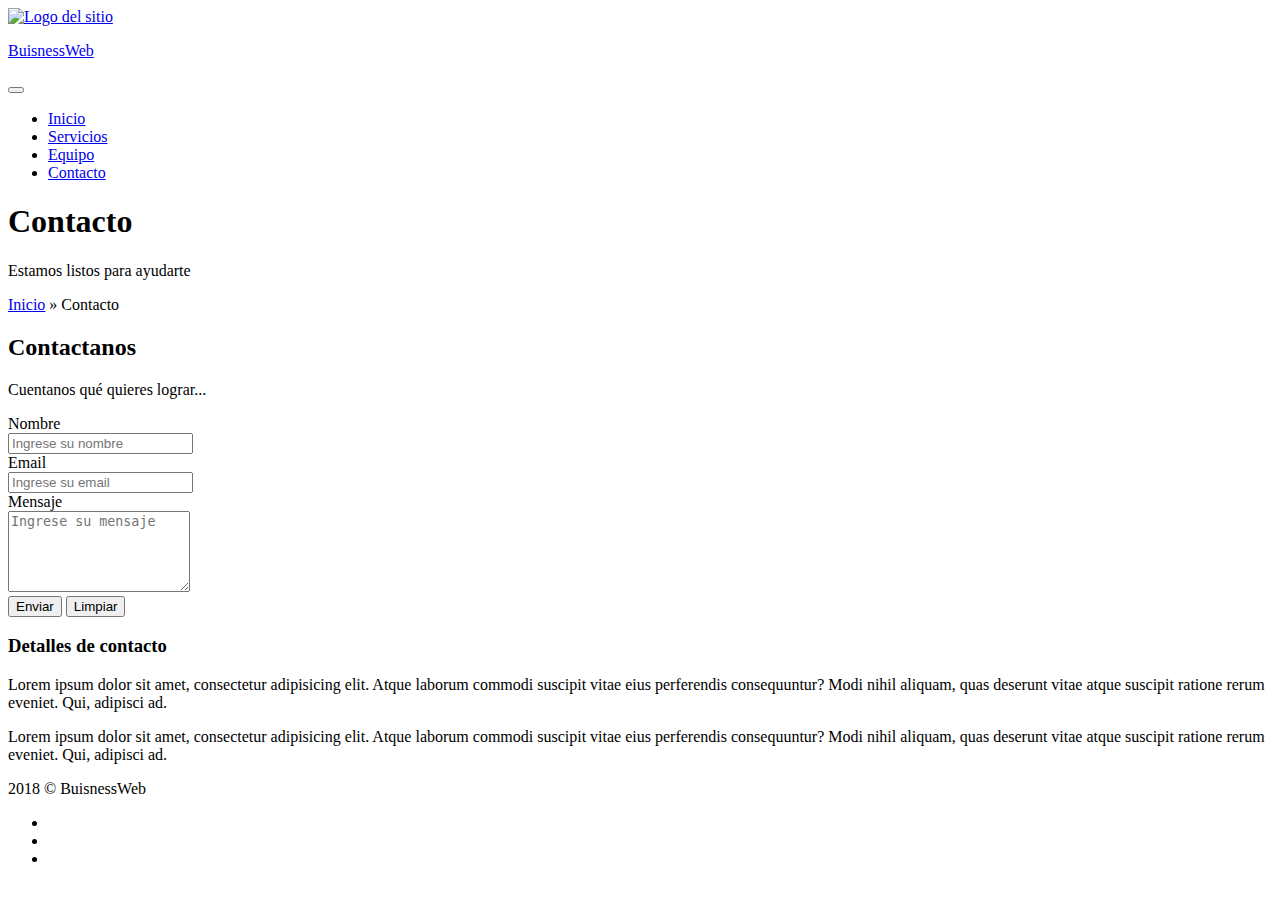
==== contacto.html @ 313390c6 "Add files via upload" ====
<!DOCTYPE html>
<html lang="en">

<head>
    <title>Contacto - BuisnessWeb</title>
    <!-- Required meta tags always come first -->
    <meta charset="utf-8">
    <meta name="viewport" content="width=device-width, initial-scale=1, shrink-to-fit=no">
    <meta http-equiv="x-ua-compatible" content="ie=edge">
    <link rel="shortcut icon" type="image/x-icon" href="favicon.ico">

    <!-- Cargando fuentes-->
    <link href='https://fonts.googleapis.com/css?family=Open+Sans:400,700,700italic' rel='stylesheet' type='text/css'>

    <!-- Cargando iconos -->
    <link href='css/font-awesome.min.css' rel='stylesheet' type='text/css'>


    <!-- Carga de archivos css -->
    <link rel="stylesheet" href="css/bootstrap.css">
    <link rel="stylesheet" href="css/animate.min.css">
    <link rel="stylesheet" href="css/estilosContacto.css">
</head>

<body class="paginas-internas">
    <section class="bienvenidos">

       <header class="encabezado fixed-top" role="banner" id="encabezado">

        <div class="container"> 

            <a href="index.html" class="logo">

                <img  src="images/logo.png" alt="Logo del sitio">
            </a>
            <a href="index.html" id="buisness">
                <p id="buisness">BuisnessWeb</p>
            </a>
            <button type="button" class="boton-menu d-md-none d-xl-block" data-toggle="collapse" data-target="#menu-principal" aria-expanded="false">
                <i class="fa fa-bars" aria-hidden="true"></i>
            </button>

            <nav id="menu-principal" class="collapse">
                <ul>
                    <li><a href="index.html">Inicio</a></li>
                    <li><a href="services.html">Servicios</a></li>
                    <li><a href="equipo.html">Equipo</a></li>
                    <li class="active"><a href="contacto.html">Contacto</a></li>
                </ul>
            </nav>

        </div>

    </header>


    <div class="texto-encabezado "><!--text-center-->

        <div class="container">
            <h1 class="display-4 wow bounceIn">Contacto</h1>
            <p class="wow bounceIn" data-wow-delay=".3s">Estamos listos para ayudarte</p>

        </div>

    </div>

</section>
<section class="ruta py-2">
    <div class="container">
        <div class="row">
            <div class="col-12 text-right">
                <a href="index.html">Inicio</a> » Contacto
            </div>
        </div>
    </div>
</section>

<main class="seccion-formulario py-2">
    <div class="container">
        <div class="row">

            <div class="forms col-md-8">
                <h2 class="mb-2 text-center text-sm-center text-md-left text-lg-left text-xl-left">Contactanos</h2>
                <p class="text-center text-sm-center text-md-left text-lg-left text-xl-left">Cuentanos qué quieres lograr...</p>
                <form action="#">

                    <div class="form-group row">
                        <label for="nombre" class="col-md-4 col-form-label">Nombre</label>

                        <div class="col-md-8">
                            <input class="form-control" type="text" id="nombre" name="nombre" placeholder="Ingrese su nombre" data-toggle="tooltip" data-placement="top" title="Ingrese su nombre completo">
                        </div>
                    </div>


                    <div class="form-group row">
                        <label for="email" class="col-md-4 col-form-label">Email</label>

                        <div class="col-md-8">
                            <input class="form-control" type="text" id="email" name="email" placeholder="Ingrese su email" data-toggle="tooltip" data-placement="top" title="Ingrese su email">
                        </div>
                    </div>


                    <div class="form-group row">
                        <label for="mensaje" class="col-md-4 col-form-label">Mensaje</label>

                        <div class="col-md-8">
                            <textarea class="form-control" rows="5" id="mensaje" name="mensaje" placeholder="Ingrese su mensaje" data-toggle="tooltip" data-placement="top" title="Ingrese un mensaje"></textarea>

                        </div>
                    </div>


                    <div class="form-group row">
                        <div class="col-md-8 offset-md-4">
                            <button type="submit" class="btn btn-primary">Enviar</button>
                            <button type="reset" class="btn btn-secondary">Limpiar</button>
                        </div>
                    </div>
                </form>




            </div>
            <div class="col-md-4">
                <h3>Detalles de contacto</h3>
                <p>Lorem ipsum dolor sit amet, consectetur adipisicing elit. Atque laborum commodi suscipit vitae eius perferendis consequuntur? Modi nihil aliquam, quas deserunt vitae atque suscipit ratione rerum eveniet. Qui, adipisci ad.</p>
                <p>Lorem ipsum dolor sit amet, consectetur adipisicing elit. Atque laborum commodi suscipit vitae eius perferendis consequuntur? Modi nihil aliquam, quas deserunt vitae atque suscipit ratione rerum eveniet. Qui, adipisci ad.</p>

            </div>

        </div>
    </div>
</main>







<footer class="piedepagina py-1" role="contentinfo">
    <div class="container">
        <p>2018 © BuisnessWeb</p>
        <ul class="redes-sociales">
            <li><a href="#"><i class="fa fa-facebook" aria-hidden="true"> </i>  </a></li>
            <li><a href="#"><i class="fa fa-twitter" aria-hidden="true"></i> </a></li>
            <li><a href="#"><i class="fa fa-youtube" aria-hidden="true"></i> </a></li>
        </ul>

    </div>

</footer>

<a data-scroll class="ir-arriba" href="#encabezado"><i class="fa  fa-arrow-circle-up" aria-hidden="true"> </i> </a>

<!-- Carga de archivos  JS -->

<script src="js/jquery.min.js"></script>
<script src="js/tether.min.js"></script>
<script type="text/javascript">
    $(function() {
        $('[data-toggle="tooltip"]').tooltip()
    })

</script>

<script src="js/bootstrap.min.js"></script>
<script src="js/wow.min.js"></script>
<script src="js/smooth-scroll.min.js"></script>
<script src="js/sitio.js"></script>

</body>

</html>
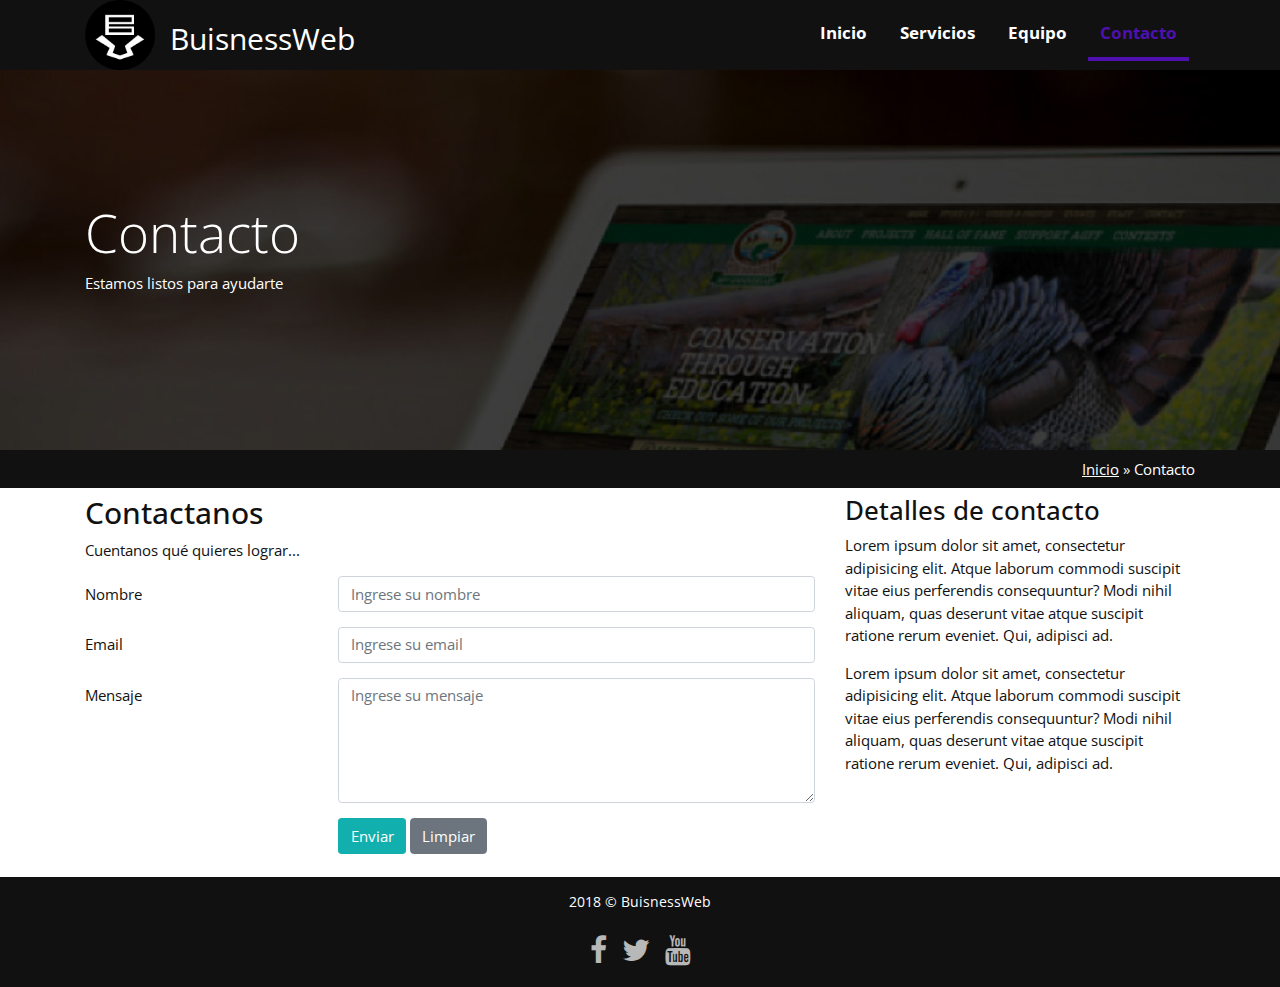
==== commit 9714e386: "Estandarizacion del codigo" ====
--- a/contacto.html
+++ b/contacto.html
@@ -36,7 +36,7 @@
             <a href="index.html" id="buisness">
                 <p id="buisness">BuisnessWeb</p>
             </a>
-            <button type="button" class="boton-menu d-md-none d-xl-block" data-toggle="collapse" data-target="#menu-principal" aria-expanded="false">
+            <button type="button" class="boton-menu d-lg-none d-xl-block" data-toggle="collapse" data-target="#menu-principal" aria-expanded="false">
                 <i class="fa fa-bars" aria-hidden="true"></i>
             </button>
 
@@ -141,7 +141,7 @@
 
 
 
-<footer class="piedepagina py-1" role="contentinfo">
+<footer class="piedepagina py-3" role="contentinfo">
     <div class="container">
         <p>2018 © BuisnessWeb</p>
         <ul class="redes-sociales">
--- a/css/estilosContacto.css
+++ b/css/estilosContacto.css
@@ -0,0 +1,366 @@
+@charset "UTF-8";
+html {
+  font-size: 15px; 
+}
+
+body {
+  font-family: 'Open Sans', sans-serif;
+  color: #111111;
+}
+
+.bienvenidos {
+  background: url("../images/fondo-encabezado.jpg") no-repeat center top;
+  color: #fff;
+  background-size: cover;
+  background-attachment: fixed !important;
+  height: 100vh;
+  display: -webkit-box;
+  display: -webkit-flex;
+  display: -ms-flexbox;
+  display: flex;
+  -webkit-box-orient: vertical;
+  -webkit-box-direction: normal;
+  -webkit-flex-direction: column;
+  -ms-flex-direction: column;
+  flex-direction: column; 
+}
+
+.encabezado {
+  background: #111111;
+  color: #fff;
+  padding: 0rem 0;
+  -webkit-transition: all .5s ease;
+  transition: all .5s ease;
+}
+
+.encabezado.fondo-menu {
+  background: #4E10AE;
+  padding: 1rem 0; 
+}
+
+.encabezado .container {
+  display: -webkit-box;
+  display: -webkit-flex;
+  display: -ms-flexbox;
+  display: flex;
+  -webkit-box-align: center;
+  -webkit-align-items: center;
+  -ms-flex-align: center;
+  align-items: center;
+  -webkit-flex-wrap: wrap;
+  -ms-flex-wrap: wrap;
+  flex-wrap: wrap; 
+}
+
+.encabezado .logo img {
+  width: 70px;
+  height: auto; 
+}
+#buisness{
+  margin: 0;
+  display: block;
+}
+#buisness p{
+  margin-top: 0.4rem;
+  color: white;
+  align-self: center;
+  margin-left: 1rem;
+  margin-top: .;
+  font-size: 2rem;
+} 
+.encabezado a{
+  text-decoration: none;
+}
+.encabezado .container{
+  display: flex;
+  flex-wrap: wrap;
+  justify-content: space-between;
+}
+/*Estilos para el boton: buscar y menu*/
+
+.boton-menu{
+  background: transparent;
+  border: none;
+}
+.boton-menu .fa{
+  font-size: 2rem;
+  color: white;
+  padding: 0;
+  background: transparent;
+  transition: all .5s ease;
+}
+.boton-menu .fa:hover{
+  color: white;
+}
+.boton-menu:focus {
+  /*Le quita la linea naranja que tiene cuando está seleccionado*/
+  outline: 0; 
+}
+
+#menu-principal{
+  flex: 1 1 100%;
+}
+#menu-principal ul{
+  display: contents;
+  list-style: none;
+  text-align: center;
+  text-transform: uppercase;
+  text-decoration: none;
+  margin-top: 1rem;
+}
+#menu-principal ul li{
+  border-top: 1px white solid;
+  font-weight: bold;
+  padding: .7rem;
+}
+#menu-principal a{
+  display: block;
+  text-decoration: none;
+  color: white;
+}
+
+#menu-principal ul a:hover,
+#menu-principal ul li.active a {
+  color: black; 
+}
+
+.texto-encabezado {
+  -webkit-box-flex: 1;
+  -webkit-flex: 1 1 auto;
+  -ms-flex: 1 1 auto;
+  flex: 1 1 auto;
+  display: -webkit-box;
+  display: -webkit-flex;
+  display: -ms-flexbox;
+  display: flex;
+  -webkit-box-align: center;
+  -webkit-align-items: center;
+  -ms-flex-align: center;
+  align-items: center; 
+}
+
+.texto-encabezado .display-4 {
+  margin-top: 4rem; 
+}
+
+.texto-encabezado .btn-primary {
+  margin-top: 1rem;
+}
+
+.btn-primary {
+  color: #fff;
+  background-color: #12AFAF;
+  border-color: transparent;
+  -webkit-transition: all .5s ease;
+  transition: all .5s ease; 
+}
+
+.btn-primary:hover,
+.btn-primary:focus,
+.btn-primary:active:hover {
+  background-color: #009500;
+  border-color: transparent; 
+}
+
+.flecha-bajar a {
+  display: inline-block;
+  color: #fff;
+  font-size: 4rem;
+  -webkit-animation: flecha-animada 2s ease-in-out infinite;
+  animation: flecha-animada 2s ease-in-out infinite; 
+}
+
+@-webkit-keyframes flecha-animada {
+  from {
+    -webkit-transform: translateY(0);
+    transform: translateY(0);
+  }
+  50% 
+  {
+    -webkit-transform: translateY(6px);
+    transform: translateY(6px); 
+  }
+  to 
+  {
+    -webkit-transform: translateY(0);
+    transform: translateY(0); 
+  }
+}
+
+@keyframes flecha-animada 
+{
+  from {
+    -webkit-transform: translateY(0);
+    transform: translateY(0);
+  }
+  50% 
+  {
+    -webkit-transform: translateY(6px);
+    transform: translateY(6px); 
+  }
+  to {
+    -webkit-transform: translateY(0);
+    transform: translateY(0); 
+  }
+}
+
+/*----------------------------------------
+SECCION PIE DE PAGINA
+-----------------------------------------*/
+.piedepagina {
+  background: #111111;
+  color: #fff;
+  text-align: center;
+  font-size: .9rem; 
+}
+
+.piedepagina .redes-sociales {
+  display: -webkit-box;
+  display: -webkit-flex;
+  display: -ms-flexbox;
+  display: flex;
+  -webkit-box-pack: center;
+  -webkit-justify-content: center;
+  -ms-flex-pack: center;
+  justify-content: center;
+  list-style: none;
+  margin: 0;
+  padding: 0; 
+}
+
+.piedepagina .redes-sociales a {
+  color: #fff;
+  font-size: 2rem;
+  margin: 0 .5rem;
+  opacity: .7;
+  -webkit-transition: all .5s ease;
+  transition: all .5s ease; 
+}
+
+.piedepagina .redes-sociales a:hover {
+  opacity: 1; 
+}
+
+.ir-arriba {
+  position: fixed;
+  bottom: 1rem;
+  right: 1rem;
+  font-size: 3rem;
+  color: #12afaf;
+  text-decoration: none;
+  z-index: 99999;
+  line-height: 0;
+  display: none;
+  -webkit-transition: all .5s ease;
+  transition: all .5s ease;
+}
+
+.ir-arriba:hover,
+.ir-arriba:focus {
+  outline: 0;
+  text-decoration: none;
+  color: #fff; 
+}
+
+/*-------------------------------------------
+ESTILOS DE PÁGINA CONTACTO
+--------------------------------------------*/
+.paginas-internas .bienvenidos {
+  height: 50vh; 
+}
+
+.paginas-internas .ruta {
+  background: #111111;
+  color: #fff; 
+}
+
+.paginas-internas .ruta a {
+  color: #fff;
+  text-decoration: underline; 
+}
+
+.paginas-internas .ruta a:hover {
+  text-decoration: none;
+}
+
+
+
+/*---------------------------------------------
+EMPIEZAN LAS MEDIAS QUERIES
+--------------------------------------------*/
+
+/*Querie para el borde del formulario de contacto*/
+@media (max-width: 544px){
+  .paginas-internas .seccion-formulario .forms{
+    border: 2px black solid;
+    margin: 0 1rem;
+    border-radius: 5px;
+  }
+  .forms label{
+    font-size: 1.2rem;
+    font-weight: bold;
+  }
+}
+
+@media screen and (min-width: 1024px){
+  .encabezado .boton-menu i{
+    display: none;
+  }
+}
+@media (min-width: 768px) {
+  #menu-principal{
+    height: auto !important;
+    display: block;
+    flex: 0 1 auto; 
+    margin-left: auto;
+    font-size: 17px;
+  }
+  #menu-principal ul{
+    display: flex;
+    margin: 0 0 0 0;
+    padding: 0.1rem;
+  }
+  #menu-principal ul li{
+    border-top: none;
+    align-self: center;
+    margin: 0 0 0 0;
+    padding: 0 0 0 0;
+    font-size: 1.1rem;
+  }
+  #menu-principal ul li a{
+    padding: .8rem;
+    text-transform: capitalize;
+    margin: 0 .3rem;
+    border-top: 0px;
+    border-bottom: 4px solid transparent;
+    transition: all .5s ease;
+  }
+  #menu-principal ul li.active a{
+    color: #4E10AE;
+    border-bottom: 4px solid;
+  }
+  #menu-principal ul li.active a:hover{
+    color: white;
+    border-bottom: 4px solid;
+  }
+  #menu-principal ul li a:hover{
+    color: #4E10AE;
+    border-bottom: 4px solid;
+  }
+  #menu-principal ul li a:hover{
+    color: #4E10AE;
+    border-bottom: 4px solid;
+  }
+  /*nuevo-active es la clase del encabezado de sitio.js*/
+  #menu-principal ul li.active.nuevo-active a{
+    color: black;
+    border-bottom: 4px solid;
+  }
+
+
+  .bienvenidos {
+    background: url("../images/fondo-encabezado-grande.jpg") no-repeat center top;
+    background-size: cover;
+  }
+
+  /*# sourceMappingURL=estilos.css.map */
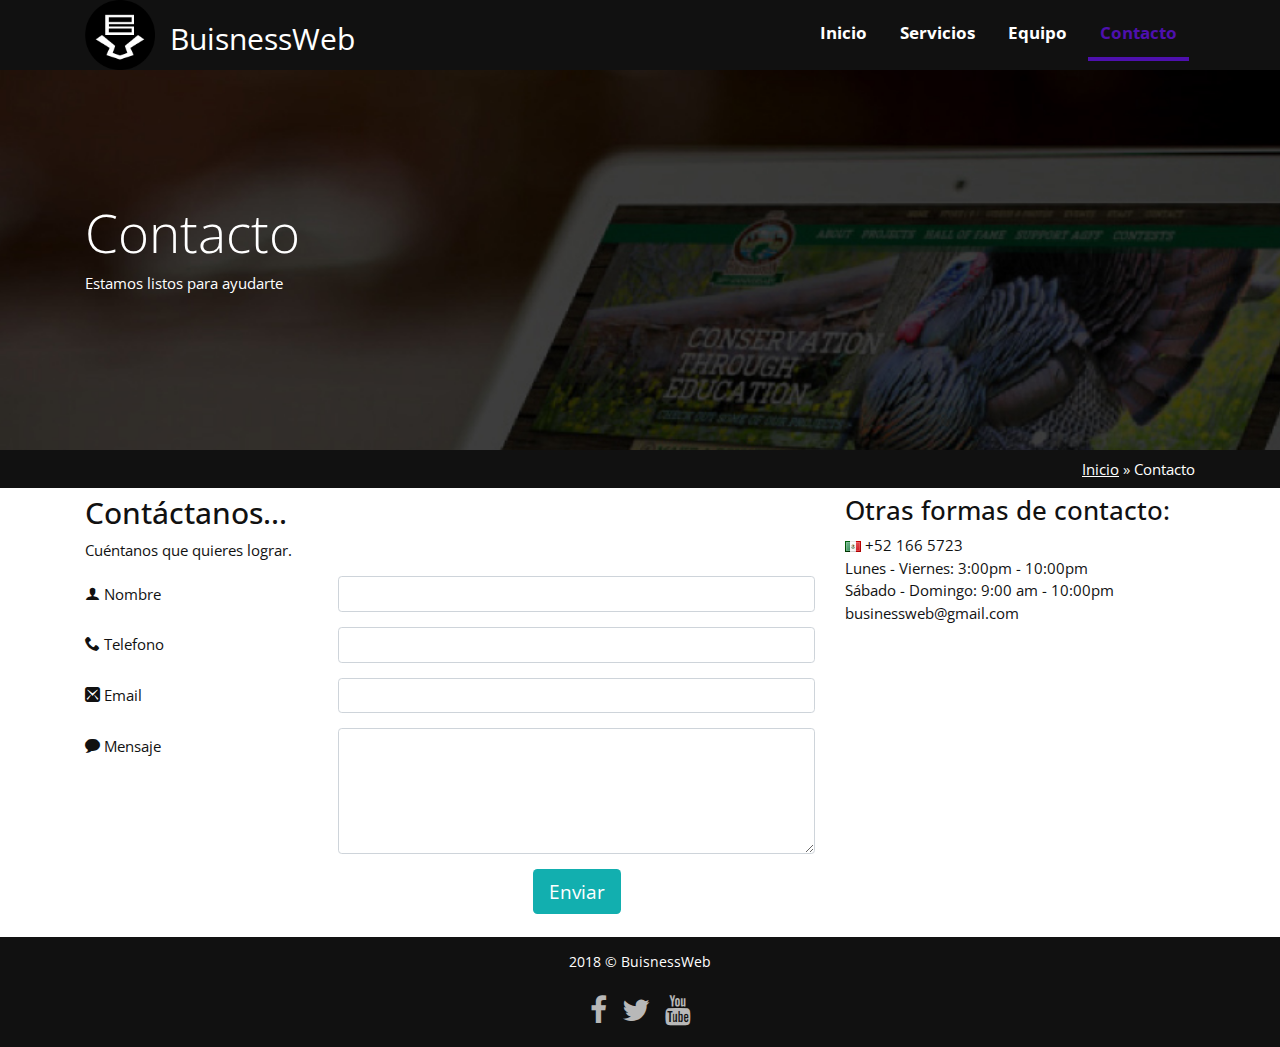
==== commit 518d938d: "Rediseño del formulario de contacto responsive" ====
--- a/contacto.html
+++ b/contacto.html
@@ -20,6 +20,13 @@
     <link rel="stylesheet" href="css/bootstrap.css">
     <link rel="stylesheet" href="css/animate.min.css">
     <link rel="stylesheet" href="css/estilosContacto.css">
+
+    <!-- Iconos de icomoon -->
+    <link rel="stylesheet" href="icomoon/style.css">
+
+    <!-- Banderas -->
+    <link rel="stylesheet" href="flags/flags.css">
+
 </head>
 
 <body class="paginas-internas">
@@ -80,42 +87,48 @@
         <div class="row">
 
             <div class="forms col-md-8">
-                <h2 class="mb-2 text-center text-sm-center text-md-left text-lg-left text-xl-left">Contactanos</h2>
-                <p class="text-center text-sm-center text-md-left text-lg-left text-xl-left">Cuentanos qué quieres lograr...</p>
+                <h2 class="mb-2 text-center text-sm-center text-md-left text-lg-left text-xl-left">Contáctanos...</h2>
+                <p class="text-center text-sm-center text-md-left text-lg-left text-xl-left">Cuéntanos que quieres lograr.</p>
                 <form action="#">
 
                     <div class="form-group row">
-                        <label for="nombre" class="col-md-4 col-form-label">Nombre</label>
+                        <label for="nombre" class="col-md-4 col-form-label"> <span class="icon-user"></span> Nombre</label>
 
                         <div class="col-md-8">
-                            <input class="form-control" type="text" id="nombre" name="nombre" placeholder="Ingrese su nombre" data-toggle="tooltip" data-placement="top" title="Ingrese su nombre completo">
+                            <input class="form-control" type="text" id="nombre" name="nombre" placeholder="" data-toggle="tooltip" data-placement="top" title="Ingrese su nombre completo">
+                        </div>
+                    </div>
+
+                    <div class="form-group row">
+                        <label for="nombre" class="col-md-4 col-form-label"> <span class="icon-phone"></span> Telefono</label>
+
+                        <div class="col-md-8">
+                            <input class="form-control" type="text" id="nombre" name="nombre" placeholder="" data-toggle="tooltip" data-placement="top" title="Ingrese su numero de telefono completo">
+                        </div>
+                    </div>
+
+                    <div class="form-group row">
+                        <label for="email" class="col-md-4 col-form-label"> <span class="icon-mail3"></span> Email</label>
+
+                        <div class="col-md-8">
+                            <input class="form-control" type="text" id="email" name="email" placeholder="" data-toggle="tooltip" data-placement="top" title="Ingrese su email">
                         </div>
                     </div>
 
 
                     <div class="form-group row">
-                        <label for="email" class="col-md-4 col-form-label">Email</label>
+                        <label for="mensaje" class="col-md-4 col-form-label"> <span class="icon-bubble"></span> Mensaje</label>
 
                         <div class="col-md-8">
-                            <input class="form-control" type="text" id="email" name="email" placeholder="Ingrese su email" data-toggle="tooltip" data-placement="top" title="Ingrese su email">
-                        </div>
-                    </div>
-
-
-                    <div class="form-group row">
-                        <label for="mensaje" class="col-md-4 col-form-label">Mensaje</label>
-
-                        <div class="col-md-8">
-                            <textarea class="form-control" rows="5" id="mensaje" name="mensaje" placeholder="Ingrese su mensaje" data-toggle="tooltip" data-placement="top" title="Ingrese un mensaje"></textarea>
+                            <textarea class="form-control" rows="5" id="mensaje" name="mensaje" placeholder="" data-toggle="tooltip" data-placement="top" title="Ingrese un mensaje"></textarea>
 
                         </div>
                     </div>
 
 
-                    <div class="form-group row">
+                    <div class="form-group row text-center">
                         <div class="col-md-8 offset-md-4">
-                            <button type="submit" class="btn btn-primary">Enviar</button>
-                            <button type="reset" class="btn btn-secondary">Limpiar</button>
+                            <button type="submit" class="btn btn-primary btn-lg">Enviar</button>
                         </div>
                     </div>
                 </form>
@@ -124,11 +137,12 @@
 
 
             </div>
-            <div class="col-md-4">
-                <h3>Detalles de contacto</h3>
-                <p>Lorem ipsum dolor sit amet, consectetur adipisicing elit. Atque laborum commodi suscipit vitae eius perferendis consequuntur? Modi nihil aliquam, quas deserunt vitae atque suscipit ratione rerum eveniet. Qui, adipisci ad.</p>
-                <p>Lorem ipsum dolor sit amet, consectetur adipisicing elit. Atque laborum commodi suscipit vitae eius perferendis consequuntur? Modi nihil aliquam, quas deserunt vitae atque suscipit ratione rerum eveniet. Qui, adipisci ad.</p>
-
+            <div class="col-md-4 detalles">
+                <h3>Otras formas de contacto: </h3>
+                <img src="flags/blank.gif" class="flag flag-mx"> +52 166 5723<br>
+                Lunes - Viernes: 3:00pm - 10:00pm <br>
+                Sábado - Domingo: 9:00 am - 10:00pm <br>
+                businessweb@gmail.com<br>
             </div>
 
         </div>
--- a/css/estilosContacto.css
+++ b/css/estilosContacto.css
@@ -65,7 +65,6 @@
   color: white;
   align-self: center;
   margin-left: 1rem;
-  margin-top: .;
   font-size: 2rem;
 } 
 .encabezado a{
@@ -289,11 +288,79 @@
 EMPIEZAN LAS MEDIAS QUERIES
 --------------------------------------------*/
 
+/* OCULAR SECCION BIENVENIDOS */
+
+@media screen and (max-width: 544px){  
+  .texto-encabezado, .ruta{
+    display: none;
+  }
+
+  .paginas-internas .bienvenidos {
+    height: 0vh; 
+  }
+
+  .seccion-formulario{
+    margin-top: 70px;
+  }
+
+  .forms{
+    background: white;
+  }
+
+  /* CONFIGURACION DEL FORMULARIO */
+
+  .paginas-internas .seccion-formulario .forms{
+    margin: 0 50px;
+    box-shadow: 0px 2px 20px 2px black;
+  }
+
+  .btn-primary{
+    padding: .8rem 2rem !important;
+    border-radius: 0 0 0 0 !important;
+  }
+
+  /* fondo degradado */
+  main{
+    background: rgba(192,190,234,1);
+    background: -moz-linear-gradient(top, rgba(192,190,234,1) 0%, rgba(237,235,250,1) 29%, rgba(192,190,234,1) 77%, rgba(237,235,250,1) 100%);
+    background: -webkit-gradient(left top, left bottom, color-stop(0%, rgba(192,190,234,1)), color-stop(29%, rgba(237,235,250,1)), color-stop(77%, rgba(192,190,234,1)), color-stop(100%, rgba(237,235,250,1)));
+    background: -webkit-linear-gradient(top, rgba(192,190,234,1) 0%, rgba(237,235,250,1) 29%, rgba(192,190,234,1) 77%, rgba(237,235,250,1) 100%);
+    background: -o-linear-gradient(top, rgba(192,190,234,1) 0%, rgba(237,235,250,1) 29%, rgba(192,190,234,1) 77%, rgba(237,235,250,1) 100%);
+    background: -ms-linear-gradient(top, rgba(192,190,234,1) 0%, rgba(237,235,250,1) 29%, rgba(192,190,234,1) 77%, rgba(237,235,250,1) 100%);
+    background: linear-gradient(to bottom, rgba(192,190,234,1) 0%, rgba(237,235,250,1) 29%, rgba(192,190,234,1) 77%, rgba(237,235,250,1) 100%);
+    filter: progid:DXImageTransform.Microsoft.gradient( startColorstr='#c0beea', endColorstr='#edebfa', GradientType=0 );
+  }
+
+  .forms h2{
+    margin-top: 1rem !important;
+    font-family: Verdana, Geneva, Tahoma, sans-serif;
+    font-weight: normal !important;
+    font-size: 1.5em;
+  }
+
+  .forms h2, .forms p, .form-group{
+    color: rgba(0, 0, 0, .8);
+  }
+
+  .detalles{
+    margin-top: 2rem;
+    background: white;
+    font-family: Verdana, Geneva, Tahoma, sans-serif;
+  }
+
+  .detalles h3{
+    margin-top: 1rem;
+    font-size: 1.5em;
+  }
+  
+}
+
+
 /*Querie para el borde del formulario de contacto*/
 @media (max-width: 544px){
   .paginas-internas .seccion-formulario .forms{
     border: 2px black solid;
-    margin: 0 1rem;
+    margin: 1rem 2rem;
     border-radius: 5px;
   }
   .forms label{
@@ -364,3 +431,5 @@
   }
 
   /*# sourceMappingURL=estilos.css.map */
+
+}--- a/icomoon/style.css
+++ b/icomoon/style.css
@@ -0,0 +1,1504 @@
+@font-face {
+  font-family: 'icomoon';
+  src:  url('fonts/icomoon.eot?s4ccsf');
+  src:  url('fonts/icomoon.eot?s4ccsf#iefix') format('embedded-opentype'),
+    url('fonts/icomoon.ttf?s4ccsf') format('truetype'),
+    url('fonts/icomoon.woff?s4ccsf') format('woff'),
+    url('fonts/icomoon.svg?s4ccsf#icomoon') format('svg');
+  font-weight: normal;
+  font-style: normal;
+}
+
+[class^="icon-"], [class*=" icon-"] {
+  /* use !important to prevent issues with browser extensions that change fonts */
+  font-family: 'icomoon' !important;
+  speak: none;
+  font-style: normal;
+  font-weight: normal;
+  font-variant: normal;
+  text-transform: none;
+  line-height: 1;
+
+  /* Better Font Rendering =========== */
+  -webkit-font-smoothing: antialiased;
+  -moz-osx-font-smoothing: grayscale;
+}
+
+.icon-home:before {
+  content: "\e900";
+}
+.icon-home2:before {
+  content: "\e901";
+}
+.icon-home3:before {
+  content: "\e902";
+}
+.icon-office:before {
+  content: "\e903";
+}
+.icon-newspaper:before {
+  content: "\e904";
+}
+.icon-pencil:before {
+  content: "\e905";
+}
+.icon-pencil2:before {
+  content: "\e906";
+}
+.icon-quill:before {
+  content: "\e907";
+}
+.icon-pen:before {
+  content: "\e908";
+}
+.icon-blog:before {
+  content: "\e909";
+}
+.icon-eyedropper:before {
+  content: "\e90a";
+}
+.icon-droplet:before {
+  content: "\e90b";
+}
+.icon-paint-format:before {
+  content: "\e90c";
+}
+.icon-image:before {
+  content: "\e90d";
+}
+.icon-images:before {
+  content: "\e90e";
+}
+.icon-camera:before {
+  content: "\e90f";
+}
+.icon-headphones:before {
+  content: "\e910";
+}
+.icon-music:before {
+  content: "\e911";
+}
+.icon-play:before {
+  content: "\e912";
+}
+.icon-film:before {
+  content: "\e913";
+}
+.icon-video-camera:before {
+  content: "\e914";
+}
+.icon-dice:before {
+  content: "\e915";
+}
+.icon-pacman:before {
+  content: "\e916";
+}
+.icon-spades:before {
+  content: "\e917";
+}
+.icon-clubs:before {
+  content: "\e918";
+}
+.icon-diamonds:before {
+  content: "\e919";
+}
+.icon-bullhorn:before {
+  content: "\e91a";
+}
+.icon-connection:before {
+  content: "\e91b";
+}
+.icon-podcast:before {
+  content: "\e91c";
+}
+.icon-feed:before {
+  content: "\e91d";
+}
+.icon-mic:before {
+  content: "\e91e";
+}
+.icon-book:before {
+  content: "\e91f";
+}
+.icon-books:before {
+  content: "\e920";
+}
+.icon-library:before {
+  content: "\e921";
+}
+.icon-file-text:before {
+  content: "\e922";
+}
+.icon-profile:before {
+  content: "\e923";
+}
+.icon-file-empty:before {
+  content: "\e924";
+}
+.icon-files-empty:before {
+  content: "\e925";
+}
+.icon-file-text2:before {
+  content: "\e926";
+}
+.icon-file-picture:before {
+  content: "\e927";
+}
+.icon-file-music:before {
+  content: "\e928";
+}
+.icon-file-play:before {
+  content: "\e929";
+}
+.icon-file-video:before {
+  content: "\e92a";
+}
+.icon-file-zip:before {
+  content: "\e92b";
+}
+.icon-copy:before {
+  content: "\e92c";
+}
+.icon-paste:before {
+  content: "\e92d";
+}
+.icon-stack:before {
+  content: "\e92e";
+}
+.icon-folder:before {
+  content: "\e92f";
+}
+.icon-folder-open:before {
+  content: "\e930";
+}
+.icon-folder-plus:before {
+  content: "\e931";
+}
+.icon-folder-minus:before {
+  content: "\e932";
+}
+.icon-folder-download:before {
+  content: "\e933";
+}
+.icon-folder-upload:before {
+  content: "\e934";
+}
+.icon-price-tag:before {
+  content: "\e935";
+}
+.icon-price-tags:before {
+  content: "\e936";
+}
+.icon-barcode:before {
+  content: "\e937";
+}
+.icon-qrcode:before {
+  content: "\e938";
+}
+.icon-ticket:before {
+  content: "\e939";
+}
+.icon-cart:before {
+  content: "\e93a";
+}
+.icon-coin-dollar:before {
+  content: "\e93b";
+}
+.icon-coin-euro:before {
+  content: "\e93c";
+}
+.icon-coin-pound:before {
+  content: "\e93d";
+}
+.icon-coin-yen:before {
+  content: "\e93e";
+}
+.icon-credit-card:before {
+  content: "\e93f";
+}
+.icon-calculator:before {
+  content: "\e940";
+}
+.icon-lifebuoy:before {
+  content: "\e941";
+}
+.icon-phone:before {
+  content: "\e942";
+}
+.icon-phone-hang-up:before {
+  content: "\e943";
+}
+.icon-address-book:before {
+  content: "\e944";
+}
+.icon-envelop:before {
+  content: "\e945";
+}
+.icon-pushpin:before {
+  content: "\e946";
+}
+.icon-location:before {
+  content: "\e947";
+}
+.icon-location2:before {
+  content: "\e948";
+}
+.icon-compass:before {
+  content: "\e949";
+}
+.icon-compass2:before {
+  content: "\e94a";
+}
+.icon-map:before {
+  content: "\e94b";
+}
+.icon-map2:before {
+  content: "\e94c";
+}
+.icon-history:before {
+  content: "\e94d";
+}
+.icon-clock:before {
+  content: "\e94e";
+}
+.icon-clock2:before {
+  content: "\e94f";
+}
+.icon-alarm:before {
+  content: "\e950";
+}
+.icon-bell:before {
+  content: "\e951";
+}
+.icon-stopwatch:before {
+  content: "\e952";
+}
+.icon-calendar:before {
+  content: "\e953";
+}
+.icon-printer:before {
+  content: "\e954";
+}
+.icon-keyboard:before {
+  content: "\e955";
+}
+.icon-display:before {
+  content: "\e956";
+}
+.icon-laptop:before {
+  content: "\e957";
+}
+.icon-mobile:before {
+  content: "\e958";
+}
+.icon-mobile2:before {
+  content: "\e959";
+}
+.icon-tablet:before {
+  content: "\e95a";
+}
+.icon-tv:before {
+  content: "\e95b";
+}
+.icon-drawer:before {
+  content: "\e95c";
+}
+.icon-drawer2:before {
+  content: "\e95d";
+}
+.icon-box-add:before {
+  content: "\e95e";
+}
+.icon-box-remove:before {
+  content: "\e95f";
+}
+.icon-download:before {
+  content: "\e960";
+}
+.icon-upload:before {
+  content: "\e961";
+}
+.icon-floppy-disk:before {
+  content: "\e962";
+}
+.icon-drive:before {
+  content: "\e963";
+}
+.icon-database:before {
+  content: "\e964";
+}
+.icon-undo:before {
+  content: "\e965";
+}
+.icon-redo:before {
+  content: "\e966";
+}
+.icon-undo2:before {
+  content: "\e967";
+}
+.icon-redo2:before {
+  content: "\e968";
+}
+.icon-forward:before {
+  content: "\e969";
+}
+.icon-reply:before {
+  content: "\e96a";
+}
+.icon-bubble:before {
+  content: "\e96b";
+}
+.icon-bubbles:before {
+  content: "\e96c";
+}
+.icon-bubbles2:before {
+  content: "\e96d";
+}
+.icon-bubble2:before {
+  content: "\e96e";
+}
+.icon-bubbles3:before {
+  content: "\e96f";
+}
+.icon-bubbles4:before {
+  content: "\e970";
+}
+.icon-user:before {
+  content: "\e971";
+}
+.icon-users:before {
+  content: "\e972";
+}
+.icon-user-plus:before {
+  content: "\e973";
+}
+.icon-user-minus:before {
+  content: "\e974";
+}
+.icon-user-check:before {
+  content: "\e975";
+}
+.icon-user-tie:before {
+  content: "\e976";
+}
+.icon-quotes-left:before {
+  content: "\e977";
+}
+.icon-quotes-right:before {
+  content: "\e978";
+}
+.icon-hour-glass:before {
+  content: "\e979";
+}
+.icon-spinner:before {
+  content: "\e97a";
+}
+.icon-spinner2:before {
+  content: "\e97b";
+}
+.icon-spinner3:before {
+  content: "\e97c";
+}
+.icon-spinner4:before {
+  content: "\e97d";
+}
+.icon-spinner5:before {
+  content: "\e97e";
+}
+.icon-spinner6:before {
+  content: "\e97f";
+}
+.icon-spinner7:before {
+  content: "\e980";
+}
+.icon-spinner8:before {
+  content: "\e981";
+}
+.icon-spinner9:before {
+  content: "\e982";
+}
+.icon-spinner10:before {
+  content: "\e983";
+}
+.icon-spinner11:before {
+  content: "\e984";
+}
+.icon-binoculars:before {
+  content: "\e985";
+}
+.icon-search:before {
+  content: "\e986";
+}
+.icon-zoom-in:before {
+  content: "\e987";
+}
+.icon-zoom-out:before {
+  content: "\e988";
+}
+.icon-enlarge:before {
+  content: "\e989";
+}
+.icon-shrink:before {
+  content: "\e98a";
+}
+.icon-enlarge2:before {
+  content: "\e98b";
+}
+.icon-shrink2:before {
+  content: "\e98c";
+}
+.icon-key:before {
+  content: "\e98d";
+}
+.icon-key2:before {
+  content: "\e98e";
+}
+.icon-lock:before {
+  content: "\e98f";
+}
+.icon-unlocked:before {
+  content: "\e990";
+}
+.icon-wrench:before {
+  content: "\e991";
+}
+.icon-equalizer:before {
+  content: "\e992";
+}
+.icon-equalizer2:before {
+  content: "\e993";
+}
+.icon-cog:before {
+  content: "\e994";
+}
+.icon-cogs:before {
+  content: "\e995";
+}
+.icon-hammer:before {
+  content: "\e996";
+}
+.icon-magic-wand:before {
+  content: "\e997";
+}
+.icon-aid-kit:before {
+  content: "\e998";
+}
+.icon-bug:before {
+  content: "\e999";
+}
+.icon-pie-chart:before {
+  content: "\e99a";
+}
+.icon-stats-dots:before {
+  content: "\e99b";
+}
+.icon-stats-bars:before {
+  content: "\e99c";
+}
+.icon-stats-bars2:before {
+  content: "\e99d";
+}
+.icon-trophy:before {
+  content: "\e99e";
+}
+.icon-gift:before {
+  content: "\e99f";
+}
+.icon-glass:before {
+  content: "\e9a0";
+}
+.icon-glass2:before {
+  content: "\e9a1";
+}
+.icon-mug:before {
+  content: "\e9a2";
+}
+.icon-spoon-knife:before {
+  content: "\e9a3";
+}
+.icon-leaf:before {
+  content: "\e9a4";
+}
+.icon-rocket:before {
+  content: "\e9a5";
+}
+.icon-meter:before {
+  content: "\e9a6";
+}
+.icon-meter2:before {
+  content: "\e9a7";
+}
+.icon-hammer2:before {
+  content: "\e9a8";
+}
+.icon-fire:before {
+  content: "\e9a9";
+}
+.icon-lab:before {
+  content: "\e9aa";
+}
+.icon-magnet:before {
+  content: "\e9ab";
+}
+.icon-bin:before {
+  content: "\e9ac";
+}
+.icon-bin2:before {
+  content: "\e9ad";
+}
+.icon-briefcase:before {
+  content: "\e9ae";
+}
+.icon-airplane:before {
+  content: "\e9af";
+}
+.icon-truck:before {
+  content: "\e9b0";
+}
+.icon-road:before {
+  content: "\e9b1";
+}
+.icon-accessibility:before {
+  content: "\e9b2";
+}
+.icon-target:before {
+  content: "\e9b3";
+}
+.icon-shield:before {
+  content: "\e9b4";
+}
+.icon-power:before {
+  content: "\e9b5";
+}
+.icon-switch:before {
+  content: "\e9b6";
+}
+.icon-power-cord:before {
+  content: "\e9b7";
+}
+.icon-clipboard:before {
+  content: "\e9b8";
+}
+.icon-list-numbered:before {
+  content: "\e9b9";
+}
+.icon-list:before {
+  content: "\e9ba";
+}
+.icon-list2:before {
+  content: "\e9bb";
+}
+.icon-tree:before {
+  content: "\e9bc";
+}
+.icon-menu:before {
+  content: "\e9bd";
+}
+.icon-menu2:before {
+  content: "\e9be";
+}
+.icon-menu3:before {
+  content: "\e9bf";
+}
+.icon-menu4:before {
+  content: "\e9c0";
+}
+.icon-cloud:before {
+  content: "\e9c1";
+}
+.icon-cloud-download:before {
+  content: "\e9c2";
+}
+.icon-cloud-upload:before {
+  content: "\e9c3";
+}
+.icon-cloud-check:before {
+  content: "\e9c4";
+}
+.icon-download2:before {
+  content: "\e9c5";
+}
+.icon-upload2:before {
+  content: "\e9c6";
+}
+.icon-download3:before {
+  content: "\e9c7";
+}
+.icon-upload3:before {
+  content: "\e9c8";
+}
+.icon-sphere:before {
+  content: "\e9c9";
+}
+.icon-earth:before {
+  content: "\e9ca";
+}
+.icon-link:before {
+  content: "\e9cb";
+}
+.icon-flag:before {
+  content: "\e9cc";
+}
+.icon-attachment:before {
+  content: "\e9cd";
+}
+.icon-eye:before {
+  content: "\e9ce";
+}
+.icon-eye-plus:before {
+  content: "\e9cf";
+}
+.icon-eye-minus:before {
+  content: "\e9d0";
+}
+.icon-eye-blocked:before {
+  content: "\e9d1";
+}
+.icon-bookmark:before {
+  content: "\e9d2";
+}
+.icon-bookmarks:before {
+  content: "\e9d3";
+}
+.icon-sun:before {
+  content: "\e9d4";
+}
+.icon-contrast:before {
+  content: "\e9d5";
+}
+.icon-brightness-contrast:before {
+  content: "\e9d6";
+}
+.icon-star-empty:before {
+  content: "\e9d7";
+}
+.icon-star-half:before {
+  content: "\e9d8";
+}
+.icon-star-full:before {
+  content: "\e9d9";
+}
+.icon-heart:before {
+  content: "\e9da";
+}
+.icon-heart-broken:before {
+  content: "\e9db";
+}
+.icon-man:before {
+  content: "\e9dc";
+}
+.icon-woman:before {
+  content: "\e9dd";
+}
+.icon-man-woman:before {
+  content: "\e9de";
+}
+.icon-happy:before {
+  content: "\e9df";
+}
+.icon-happy2:before {
+  content: "\e9e0";
+}
+.icon-smile:before {
+  content: "\e9e1";
+}
+.icon-smile2:before {
+  content: "\e9e2";
+}
+.icon-tongue:before {
+  content: "\e9e3";
+}
+.icon-tongue2:before {
+  content: "\e9e4";
+}
+.icon-sad:before {
+  content: "\e9e5";
+}
+.icon-sad2:before {
+  content: "\e9e6";
+}
+.icon-wink:before {
+  content: "\e9e7";
+}
+.icon-wink2:before {
+  content: "\e9e8";
+}
+.icon-grin:before {
+  content: "\e9e9";
+}
+.icon-grin2:before {
+  content: "\e9ea";
+}
+.icon-cool:before {
+  content: "\e9eb";
+}
+.icon-cool2:before {
+  content: "\e9ec";
+}
+.icon-angry:before {
+  content: "\e9ed";
+}
+.icon-angry2:before {
+  content: "\e9ee";
+}
+.icon-evil:before {
+  content: "\e9ef";
+}
+.icon-evil2:before {
+  content: "\e9f0";
+}
+.icon-shocked:before {
+  content: "\e9f1";
+}
+.icon-shocked2:before {
+  content: "\e9f2";
+}
+.icon-baffled:before {
+  content: "\e9f3";
+}
+.icon-baffled2:before {
+  content: "\e9f4";
+}
+.icon-confused:before {
+  content: "\e9f5";
+}
+.icon-confused2:before {
+  content: "\e9f6";
+}
+.icon-neutral:before {
+  content: "\e9f7";
+}
+.icon-neutral2:before {
+  content: "\e9f8";
+}
+.icon-hipster:before {
+  content: "\e9f9";
+}
+.icon-hipster2:before {
+  content: "\e9fa";
+}
+.icon-wondering:before {
+  content: "\e9fb";
+}
+.icon-wondering2:before {
+  content: "\e9fc";
+}
+.icon-sleepy:before {
+  content: "\e9fd";
+}
+.icon-sleepy2:before {
+  content: "\e9fe";
+}
+.icon-frustrated:before {
+  content: "\e9ff";
+}
+.icon-frustrated2:before {
+  content: "\ea00";
+}
+.icon-crying:before {
+  content: "\ea01";
+}
+.icon-crying2:before {
+  content: "\ea02";
+}
+.icon-point-up:before {
+  content: "\ea03";
+}
+.icon-point-right:before {
+  content: "\ea04";
+}
+.icon-point-down:before {
+  content: "\ea05";
+}
+.icon-point-left:before {
+  content: "\ea06";
+}
+.icon-warning:before {
+  content: "\ea07";
+}
+.icon-notification:before {
+  content: "\ea08";
+}
+.icon-question:before {
+  content: "\ea09";
+}
+.icon-plus:before {
+  content: "\ea0a";
+}
+.icon-minus:before {
+  content: "\ea0b";
+}
+.icon-info:before {
+  content: "\ea0c";
+}
+.icon-cancel-circle:before {
+  content: "\ea0d";
+}
+.icon-blocked:before {
+  content: "\ea0e";
+}
+.icon-cross:before {
+  content: "\ea0f";
+}
+.icon-checkmark:before {
+  content: "\ea10";
+}
+.icon-checkmark2:before {
+  content: "\ea11";
+}
+.icon-spell-check:before {
+  content: "\ea12";
+}
+.icon-enter:before {
+  content: "\ea13";
+}
+.icon-exit:before {
+  content: "\ea14";
+}
+.icon-play2:before {
+  content: "\ea15";
+}
+.icon-pause:before {
+  content: "\ea16";
+}
+.icon-stop:before {
+  content: "\ea17";
+}
+.icon-previous:before {
+  content: "\ea18";
+}
+.icon-next:before {
+  content: "\ea19";
+}
+.icon-backward:before {
+  content: "\ea1a";
+}
+.icon-forward2:before {
+  content: "\ea1b";
+}
+.icon-play3:before {
+  content: "\ea1c";
+}
+.icon-pause2:before {
+  content: "\ea1d";
+}
+.icon-stop2:before {
+  content: "\ea1e";
+}
+.icon-backward2:before {
+  content: "\ea1f";
+}
+.icon-forward3:before {
+  content: "\ea20";
+}
+.icon-first:before {
+  content: "\ea21";
+}
+.icon-last:before {
+  content: "\ea22";
+}
+.icon-previous2:before {
+  content: "\ea23";
+}
+.icon-next2:before {
+  content: "\ea24";
+}
+.icon-eject:before {
+  content: "\ea25";
+}
+.icon-volume-high:before {
+  content: "\ea26";
+}
+.icon-volume-medium:before {
+  content: "\ea27";
+}
+.icon-volume-low:before {
+  content: "\ea28";
+}
+.icon-volume-mute:before {
+  content: "\ea29";
+}
+.icon-volume-mute2:before {
+  content: "\ea2a";
+}
+.icon-volume-increase:before {
+  content: "\ea2b";
+}
+.icon-volume-decrease:before {
+  content: "\ea2c";
+}
+.icon-loop:before {
+  content: "\ea2d";
+}
+.icon-loop2:before {
+  content: "\ea2e";
+}
+.icon-infinite:before {
+  content: "\ea2f";
+}
+.icon-shuffle:before {
+  content: "\ea30";
+}
+.icon-arrow-up-left:before {
+  content: "\ea31";
+}
+.icon-arrow-up:before {
+  content: "\ea32";
+}
+.icon-arrow-up-right:before {
+  content: "\ea33";
+}
+.icon-arrow-right:before {
+  content: "\ea34";
+}
+.icon-arrow-down-right:before {
+  content: "\ea35";
+}
+.icon-arrow-down:before {
+  content: "\ea36";
+}
+.icon-arrow-down-left:before {
+  content: "\ea37";
+}
+.icon-arrow-left:before {
+  content: "\ea38";
+}
+.icon-arrow-up-left2:before {
+  content: "\ea39";
+}
+.icon-arrow-up2:before {
+  content: "\ea3a";
+}
+.icon-arrow-up-right2:before {
+  content: "\ea3b";
+}
+.icon-arrow-right2:before {
+  content: "\ea3c";
+}
+.icon-arrow-down-right2:before {
+  content: "\ea3d";
+}
+.icon-arrow-down2:before {
+  content: "\ea3e";
+}
+.icon-arrow-down-left2:before {
+  content: "\ea3f";
+}
+.icon-arrow-left2:before {
+  content: "\ea40";
+}
+.icon-circle-up:before {
+  content: "\ea41";
+}
+.icon-circle-right:before {
+  content: "\ea42";
+}
+.icon-circle-down:before {
+  content: "\ea43";
+}
+.icon-circle-left:before {
+  content: "\ea44";
+}
+.icon-tab:before {
+  content: "\ea45";
+}
+.icon-move-up:before {
+  content: "\ea46";
+}
+.icon-move-down:before {
+  content: "\ea47";
+}
+.icon-sort-alpha-asc:before {
+  content: "\ea48";
+}
+.icon-sort-alpha-desc:before {
+  content: "\ea49";
+}
+.icon-sort-numeric-asc:before {
+  content: "\ea4a";
+}
+.icon-sort-numberic-desc:before {
+  content: "\ea4b";
+}
+.icon-sort-amount-asc:before {
+  content: "\ea4c";
+}
+.icon-sort-amount-desc:before {
+  content: "\ea4d";
+}
+.icon-command:before {
+  content: "\ea4e";
+}
+.icon-shift:before {
+  content: "\ea4f";
+}
+.icon-ctrl:before {
+  content: "\ea50";
+}
+.icon-opt:before {
+  content: "\ea51";
+}
+.icon-checkbox-checked:before {
+  content: "\ea52";
+}
+.icon-checkbox-unchecked:before {
+  content: "\ea53";
+}
+.icon-radio-checked:before {
+  content: "\ea54";
+}
+.icon-radio-checked2:before {
+  content: "\ea55";
+}
+.icon-radio-unchecked:before {
+  content: "\ea56";
+}
+.icon-crop:before {
+  content: "\ea57";
+}
+.icon-make-group:before {
+  content: "\ea58";
+}
+.icon-ungroup:before {
+  content: "\ea59";
+}
+.icon-scissors:before {
+  content: "\ea5a";
+}
+.icon-filter:before {
+  content: "\ea5b";
+}
+.icon-font:before {
+  content: "\ea5c";
+}
+.icon-ligature:before {
+  content: "\ea5d";
+}
+.icon-ligature2:before {
+  content: "\ea5e";
+}
+.icon-text-height:before {
+  content: "\ea5f";
+}
+.icon-text-width:before {
+  content: "\ea60";
+}
+.icon-font-size:before {
+  content: "\ea61";
+}
+.icon-bold:before {
+  content: "\ea62";
+}
+.icon-underline:before {
+  content: "\ea63";
+}
+.icon-italic:before {
+  content: "\ea64";
+}
+.icon-strikethrough:before {
+  content: "\ea65";
+}
+.icon-omega:before {
+  content: "\ea66";
+}
+.icon-sigma:before {
+  content: "\ea67";
+}
+.icon-page-break:before {
+  content: "\ea68";
+}
+.icon-superscript:before {
+  content: "\ea69";
+}
+.icon-subscript:before {
+  content: "\ea6a";
+}
+.icon-superscript2:before {
+  content: "\ea6b";
+}
+.icon-subscript2:before {
+  content: "\ea6c";
+}
+.icon-text-color:before {
+  content: "\ea6d";
+}
+.icon-pagebreak:before {
+  content: "\ea6e";
+}
+.icon-clear-formatting:before {
+  content: "\ea6f";
+}
+.icon-table:before {
+  content: "\ea70";
+}
+.icon-table2:before {
+  content: "\ea71";
+}
+.icon-insert-template:before {
+  content: "\ea72";
+}
+.icon-pilcrow:before {
+  content: "\ea73";
+}
+.icon-ltr:before {
+  content: "\ea74";
+}
+.icon-rtl:before {
+  content: "\ea75";
+}
+.icon-section:before {
+  content: "\ea76";
+}
+.icon-paragraph-left:before {
+  content: "\ea77";
+}
+.icon-paragraph-center:before {
+  content: "\ea78";
+}
+.icon-paragraph-right:before {
+  content: "\ea79";
+}
+.icon-paragraph-justify:before {
+  content: "\ea7a";
+}
+.icon-indent-increase:before {
+  content: "\ea7b";
+}
+.icon-indent-decrease:before {
+  content: "\ea7c";
+}
+.icon-share:before {
+  content: "\ea7d";
+}
+.icon-new-tab:before {
+  content: "\ea7e";
+}
+.icon-embed:before {
+  content: "\ea7f";
+}
+.icon-embed2:before {
+  content: "\ea80";
+}
+.icon-terminal:before {
+  content: "\ea81";
+}
+.icon-share2:before {
+  content: "\ea82";
+}
+.icon-mail:before {
+  content: "\ea83";
+}
+.icon-mail2:before {
+  content: "\ea84";
+}
+.icon-mail3:before {
+  content: "\ea85";
+}
+.icon-mail4:before {
+  content: "\ea86";
+}
+.icon-amazon:before {
+  content: "\ea87";
+}
+.icon-google:before {
+  content: "\ea88";
+}
+.icon-google2:before {
+  content: "\ea89";
+}
+.icon-google3:before {
+  content: "\ea8a";
+}
+.icon-google-plus:before {
+  content: "\ea8b";
+}
+.icon-google-plus2:before {
+  content: "\ea8c";
+}
+.icon-google-plus3:before {
+  content: "\ea8d";
+}
+.icon-hangouts:before {
+  content: "\ea8e";
+}
+.icon-google-drive:before {
+  content: "\ea8f";
+}
+.icon-facebook:before {
+  content: "\ea90";
+}
+.icon-facebook2:before {
+  content: "\ea91";
+}
+.icon-instagram:before {
+  content: "\ea92";
+}
+.icon-whatsapp:before {
+  content: "\ea93";
+}
+.icon-spotify:before {
+  content: "\ea94";
+}
+.icon-telegram:before {
+  content: "\ea95";
+}
+.icon-twitter:before {
+  content: "\ea96";
+}
+.icon-vine:before {
+  content: "\ea97";
+}
+.icon-vk:before {
+  content: "\ea98";
+}
+.icon-renren:before {
+  content: "\ea99";
+}
+.icon-sina-weibo:before {
+  content: "\ea9a";
+}
+.icon-rss:before {
+  content: "\ea9b";
+}
+.icon-rss2:before {
+  content: "\ea9c";
+}
+.icon-youtube:before {
+  content: "\ea9d";
+}
+.icon-youtube2:before {
+  content: "\ea9e";
+}
+.icon-twitch:before {
+  content: "\ea9f";
+}
+.icon-vimeo:before {
+  content: "\eaa0";
+}
+.icon-vimeo2:before {
+  content: "\eaa1";
+}
+.icon-lanyrd:before {
+  content: "\eaa2";
+}
+.icon-flickr:before {
+  content: "\eaa3";
+}
+.icon-flickr2:before {
+  content: "\eaa4";
+}
+.icon-flickr3:before {
+  content: "\eaa5";
+}
+.icon-flickr4:before {
+  content: "\eaa6";
+}
+.icon-dribbble:before {
+  content: "\eaa7";
+}
+.icon-behance:before {
+  content: "\eaa8";
+}
+.icon-behance2:before {
+  content: "\eaa9";
+}
+.icon-deviantart:before {
+  content: "\eaaa";
+}
+.icon-500px:before {
+  content: "\eaab";
+}
+.icon-steam:before {
+  content: "\eaac";
+}
+.icon-steam2:before {
+  content: "\eaad";
+}
+.icon-dropbox:before {
+  content: "\eaae";
+}
+.icon-onedrive:before {
+  content: "\eaaf";
+}
+.icon-github:before {
+  content: "\eab0";
+}
+.icon-npm:before {
+  content: "\eab1";
+}
+.icon-basecamp:before {
+  content: "\eab2";
+}
+.icon-trello:before {
+  content: "\eab3";
+}
+.icon-wordpress:before {
+  content: "\eab4";
+}
+.icon-joomla:before {
+  content: "\eab5";
+}
+.icon-ello:before {
+  content: "\eab6";
+}
+.icon-blogger:before {
+  content: "\eab7";
+}
+.icon-blogger2:before {
+  content: "\eab8";
+}
+.icon-tumblr:before {
+  content: "\eab9";
+}
+.icon-tumblr2:before {
+  content: "\eaba";
+}
+.icon-yahoo:before {
+  content: "\eabb";
+}
+.icon-yahoo2:before {
+  content: "\eabc";
+}
+.icon-tux:before {
+  content: "\eabd";
+}
+.icon-appleinc:before {
+  content: "\eabe";
+}
+.icon-finder:before {
+  content: "\eabf";
+}
+.icon-android:before {
+  content: "\eac0";
+}
+.icon-windows:before {
+  content: "\eac1";
+}
+.icon-windows8:before {
+  content: "\eac2";
+}
+.icon-soundcloud:before {
+  content: "\eac3";
+}
+.icon-soundcloud2:before {
+  content: "\eac4";
+}
+.icon-skype:before {
+  content: "\eac5";
+}
+.icon-reddit:before {
+  content: "\eac6";
+}
+.icon-hackernews:before {
+  content: "\eac7";
+}
+.icon-wikipedia:before {
+  content: "\eac8";
+}
+.icon-linkedin:before {
+  content: "\eac9";
+}
+.icon-linkedin2:before {
+  content: "\eaca";
+}
+.icon-lastfm:before {
+  content: "\eacb";
+}
+.icon-lastfm2:before {
+  content: "\eacc";
+}
+.icon-delicious:before {
+  content: "\eacd";
+}
+.icon-stumbleupon:before {
+  content: "\eace";
+}
+.icon-stumbleupon2:before {
+  content: "\eacf";
+}
+.icon-stackoverflow:before {
+  content: "\ead0";
+}
+.icon-pinterest:before {
+  content: "\ead1";
+}
+.icon-pinterest2:before {
+  content: "\ead2";
+}
+.icon-xing:before {
+  content: "\ead3";
+}
+.icon-xing2:before {
+  content: "\ead4";
+}
+.icon-flattr:before {
+  content: "\ead5";
+}
+.icon-foursquare:before {
+  content: "\ead6";
+}
+.icon-yelp:before {
+  content: "\ead7";
+}
+.icon-paypal:before {
+  content: "\ead8";
+}
+.icon-chrome:before {
+  content: "\ead9";
+}
+.icon-firefox:before {
+  content: "\eada";
+}
+.icon-IE:before {
+  content: "\eadb";
+}
+.icon-edge:before {
+  content: "\eadc";
+}
+.icon-safari:before {
+  content: "\eadd";
+}
+.icon-opera:before {
+  content: "\eade";
+}
+.icon-file-pdf:before {
+  content: "\eadf";
+}
+.icon-file-openoffice:before {
+  content: "\eae0";
+}
+.icon-file-word:before {
+  content: "\eae1";
+}
+.icon-file-excel:before {
+  content: "\eae2";
+}
+.icon-libreoffice:before {
+  content: "\eae3";
+}
+.icon-html-five:before {
+  content: "\eae4";
+}
+.icon-html-five2:before {
+  content: "\eae5";
+}
+.icon-css3:before {
+  content: "\eae6";
+}
+.icon-git:before {
+  content: "\eae7";
+}
+.icon-codepen:before {
+  content: "\eae8";
+}
+.icon-svg:before {
+  content: "\eae9";
+}
+.icon-IcoMoon:before {
+  content: "\eaea";
+}
+
+.useIcomoonFont{
+  font-family: 'icomoon';
+  font-size: 1em;
+}--- a/flags/flags.css
+++ b/flags/flags.css
@@ -0,0 +1,1031 @@
+/*!
+ * Generated with CSS Flag Sprite generator (https://www.flag-sprites.com/)
+ */
+
+.flag {
+    display: inline-block;
+    width: 16px;
+    height: 11px;
+    background: url('flags.png') no-repeat;
+}
+
+
+.flag.flag-ad {
+    background-position: -16px 0;
+}
+
+.flag.flag-ae {
+    background-position: -32px 0;
+}
+
+.flag.flag-af {
+    background-position: -48px 0;
+}
+
+.flag.flag-ag {
+    background-position: -64px 0;
+}
+
+.flag.flag-ai {
+    background-position: -80px 0;
+}
+
+.flag.flag-al {
+    background-position: -96px 0;
+}
+
+.flag.flag-am {
+    background-position: -112px 0;
+}
+
+.flag.flag-an {
+    background-position: -128px 0;
+}
+
+.flag.flag-ao {
+    background-position: -144px 0;
+}
+
+.flag.flag-ar {
+    background-position: -160px 0;
+}
+
+.flag.flag-as {
+    background-position: -176px 0;
+}
+
+.flag.flag-at {
+    background-position: -192px 0;
+}
+
+.flag.flag-au {
+    background-position: -208px 0;
+}
+
+.flag.flag-aw {
+    background-position: -224px 0;
+}
+
+.flag.flag-ax {
+    background-position: -240px 0;
+}
+
+.flag.flag-az {
+    background-position: 0 -11px;
+}
+
+.flag.flag-ba {
+    background-position: -16px -11px;
+}
+
+.flag.flag-bb {
+    background-position: -32px -11px;
+}
+
+.flag.flag-bd {
+    background-position: -48px -11px;
+}
+
+.flag.flag-be {
+    background-position: -64px -11px;
+}
+
+.flag.flag-bf {
+    background-position: -80px -11px;
+}
+
+.flag.flag-bg {
+    background-position: -96px -11px;
+}
+
+.flag.flag-bh {
+    background-position: -112px -11px;
+}
+
+.flag.flag-bi {
+    background-position: -128px -11px;
+}
+
+.flag.flag-bj {
+    background-position: -144px -11px;
+}
+
+.flag.flag-bm {
+    background-position: -160px -11px;
+}
+
+.flag.flag-bn {
+    background-position: -176px -11px;
+}
+
+.flag.flag-bo {
+    background-position: -192px -11px;
+}
+
+.flag.flag-br {
+    background-position: -208px -11px;
+}
+
+.flag.flag-bs {
+    background-position: -224px -11px;
+}
+
+.flag.flag-bt {
+    background-position: -240px -11px;
+}
+
+.flag.flag-bv {
+    background-position: 0 -22px;
+}
+
+.flag.flag-bw {
+    background-position: -16px -22px;
+}
+
+.flag.flag-by {
+    background-position: -32px -22px;
+}
+
+.flag.flag-bz {
+    background-position: -48px -22px;
+}
+
+.flag.flag-ca {
+    background-position: -64px -22px;
+}
+
+.flag.flag-catalonia {
+    background-position: -80px -22px;
+}
+
+.flag.flag-cd {
+    background-position: -96px -22px;
+}
+
+.flag.flag-cf {
+    background-position: -112px -22px;
+}
+
+.flag.flag-cg {
+    background-position: -128px -22px;
+}
+
+.flag.flag-ch {
+    background-position: -144px -22px;
+}
+
+.flag.flag-ci {
+    background-position: -160px -22px;
+}
+
+.flag.flag-ck {
+    background-position: -176px -22px;
+}
+
+.flag.flag-cl {
+    background-position: -192px -22px;
+}
+
+.flag.flag-cm {
+    background-position: -208px -22px;
+}
+
+.flag.flag-cn {
+    background-position: -224px -22px;
+}
+
+.flag.flag-co {
+    background-position: -240px -22px;
+}
+
+.flag.flag-cr {
+    background-position: 0 -33px;
+}
+
+.flag.flag-cu {
+    background-position: -16px -33px;
+}
+
+.flag.flag-cv {
+    background-position: -32px -33px;
+}
+
+.flag.flag-cw {
+    background-position: -48px -33px;
+}
+
+.flag.flag-cy {
+    background-position: -64px -33px;
+}
+
+.flag.flag-cz {
+    background-position: -80px -33px;
+}
+
+.flag.flag-de {
+    background-position: -96px -33px;
+}
+
+.flag.flag-dj {
+    background-position: -112px -33px;
+}
+
+.flag.flag-dk {
+    background-position: -128px -33px;
+}
+
+.flag.flag-dm {
+    background-position: -144px -33px;
+}
+
+.flag.flag-do {
+    background-position: -160px -33px;
+}
+
+.flag.flag-dz {
+    background-position: -176px -33px;
+}
+
+.flag.flag-ec {
+    background-position: -192px -33px;
+}
+
+.flag.flag-ee {
+    background-position: -208px -33px;
+}
+
+.flag.flag-eg {
+    background-position: -224px -33px;
+}
+
+.flag.flag-eh {
+    background-position: -240px -33px;
+}
+
+.flag.flag-england {
+    background-position: 0 -44px;
+}
+
+.flag.flag-er {
+    background-position: -16px -44px;
+}
+
+.flag.flag-es {
+    background-position: -32px -44px;
+}
+
+.flag.flag-et {
+    background-position: -48px -44px;
+}
+
+.flag.flag-eu {
+    background-position: -64px -44px;
+}
+
+.flag.flag-fi {
+    background-position: -80px -44px;
+}
+
+.flag.flag-fj {
+    background-position: -96px -44px;
+}
+
+.flag.flag-fk {
+    background-position: -112px -44px;
+}
+
+.flag.flag-fm {
+    background-position: -128px -44px;
+}
+
+.flag.flag-fo {
+    background-position: -144px -44px;
+}
+
+.flag.flag-fr {
+    background-position: -160px -44px;
+}
+
+.flag.flag-ga {
+    background-position: -176px -44px;
+}
+
+.flag.flag-gb {
+    background-position: -192px -44px;
+}
+
+.flag.flag-gd {
+    background-position: -208px -44px;
+}
+
+.flag.flag-ge {
+    background-position: -224px -44px;
+}
+
+.flag.flag-gf {
+    background-position: -240px -44px;
+}
+
+.flag.flag-gg {
+    background-position: 0 -55px;
+}
+
+.flag.flag-gh {
+    background-position: -16px -55px;
+}
+
+.flag.flag-gi {
+    background-position: -32px -55px;
+}
+
+.flag.flag-gl {
+    background-position: -48px -55px;
+}
+
+.flag.flag-gm {
+    background-position: -64px -55px;
+}
+
+.flag.flag-gn {
+    background-position: -80px -55px;
+}
+
+.flag.flag-gp {
+    background-position: -96px -55px;
+}
+
+.flag.flag-gq {
+    background-position: -112px -55px;
+}
+
+.flag.flag-gr {
+    background-position: -128px -55px;
+}
+
+.flag.flag-gs {
+    background-position: -144px -55px;
+}
+
+.flag.flag-gt {
+    background-position: -160px -55px;
+}
+
+.flag.flag-gu {
+    background-position: -176px -55px;
+}
+
+.flag.flag-gw {
+    background-position: -192px -55px;
+}
+
+.flag.flag-gy {
+    background-position: -208px -55px;
+}
+
+.flag.flag-hk {
+    background-position: -224px -55px;
+}
+
+.flag.flag-hm {
+    background-position: -240px -55px;
+}
+
+.flag.flag-hn {
+    background-position: 0 -66px;
+}
+
+.flag.flag-hr {
+    background-position: -16px -66px;
+}
+
+.flag.flag-ht {
+    background-position: -32px -66px;
+}
+
+.flag.flag-hu {
+    background-position: -48px -66px;
+}
+
+.flag.flag-ic {
+    background-position: -64px -66px;
+}
+
+.flag.flag-id {
+    background-position: -80px -66px;
+}
+
+.flag.flag-ie {
+    background-position: -96px -66px;
+}
+
+.flag.flag-il {
+    background-position: -112px -66px;
+}
+
+.flag.flag-im {
+    background-position: -128px -66px;
+}
+
+.flag.flag-in {
+    background-position: -144px -66px;
+}
+
+.flag.flag-io {
+    background-position: -160px -66px;
+}
+
+.flag.flag-iq {
+    background-position: -176px -66px;
+}
+
+.flag.flag-ir {
+    background-position: -192px -66px;
+}
+
+.flag.flag-is {
+    background-position: -208px -66px;
+}
+
+.flag.flag-it {
+    background-position: -224px -66px;
+}
+
+.flag.flag-je {
+    background-position: -240px -66px;
+}
+
+.flag.flag-jm {
+    background-position: 0 -77px;
+}
+
+.flag.flag-jo {
+    background-position: -16px -77px;
+}
+
+.flag.flag-jp {
+    background-position: -32px -77px;
+}
+
+.flag.flag-ke {
+    background-position: -48px -77px;
+}
+
+.flag.flag-kg {
+    background-position: -64px -77px;
+}
+
+.flag.flag-kh {
+    background-position: -80px -77px;
+}
+
+.flag.flag-ki {
+    background-position: -96px -77px;
+}
+
+.flag.flag-km {
+    background-position: -112px -77px;
+}
+
+.flag.flag-kn {
+    background-position: -128px -77px;
+}
+
+.flag.flag-kp {
+    background-position: -144px -77px;
+}
+
+.flag.flag-kr {
+    background-position: -160px -77px;
+}
+
+.flag.flag-kurdistan {
+    background-position: -176px -77px;
+}
+
+.flag.flag-kw {
+    background-position: -192px -77px;
+}
+
+.flag.flag-ky {
+    background-position: -208px -77px;
+}
+
+.flag.flag-kz {
+    background-position: -224px -77px;
+}
+
+.flag.flag-la {
+    background-position: -240px -77px;
+}
+
+.flag.flag-lb {
+    background-position: 0 -88px;
+}
+
+.flag.flag-lc {
+    background-position: -16px -88px;
+}
+
+.flag.flag-li {
+    background-position: -32px -88px;
+}
+
+.flag.flag-lk {
+    background-position: -48px -88px;
+}
+
+.flag.flag-lr {
+    background-position: -64px -88px;
+}
+
+.flag.flag-ls {
+    background-position: -80px -88px;
+}
+
+.flag.flag-lt {
+    background-position: -96px -88px;
+}
+
+.flag.flag-lu {
+    background-position: -112px -88px;
+}
+
+.flag.flag-lv {
+    background-position: -128px -88px;
+}
+
+.flag.flag-ly {
+    background-position: -144px -88px;
+}
+
+.flag.flag-ma {
+    background-position: -160px -88px;
+}
+
+.flag.flag-mc {
+    background-position: -176px -88px;
+}
+
+.flag.flag-md {
+    background-position: -192px -88px;
+}
+
+.flag.flag-me {
+    background-position: -208px -88px;
+}
+
+.flag.flag-mg {
+    background-position: -224px -88px;
+}
+
+.flag.flag-mh {
+    background-position: -240px -88px;
+}
+
+.flag.flag-mk {
+    background-position: 0 -99px;
+}
+
+.flag.flag-ml {
+    background-position: -16px -99px;
+}
+
+.flag.flag-mm {
+    background-position: -32px -99px;
+}
+
+.flag.flag-mn {
+    background-position: -48px -99px;
+}
+
+.flag.flag-mo {
+    background-position: -64px -99px;
+}
+
+.flag.flag-mp {
+    background-position: -80px -99px;
+}
+
+.flag.flag-mq {
+    background-position: -96px -99px;
+}
+
+.flag.flag-mr {
+    background-position: -112px -99px;
+}
+
+.flag.flag-ms {
+    background-position: -128px -99px;
+}
+
+.flag.flag-mt {
+    background-position: -144px -99px;
+}
+
+.flag.flag-mu {
+    background-position: -160px -99px;
+}
+
+.flag.flag-mv {
+    background-position: -176px -99px;
+}
+
+.flag.flag-mw {
+    background-position: -192px -99px;
+}
+
+.flag.flag-mx {
+    background-position: -208px -99px;
+}
+
+.flag.flag-my {
+    background-position: -224px -99px;
+}
+
+.flag.flag-mz {
+    background-position: -240px -99px;
+}
+
+.flag.flag-na {
+    background-position: 0 -110px;
+}
+
+.flag.flag-nc {
+    background-position: -16px -110px;
+}
+
+.flag.flag-ne {
+    background-position: -32px -110px;
+}
+
+.flag.flag-nf {
+    background-position: -48px -110px;
+}
+
+.flag.flag-ng {
+    background-position: -64px -110px;
+}
+
+.flag.flag-ni {
+    background-position: -80px -110px;
+}
+
+.flag.flag-nl {
+    background-position: -96px -110px;
+}
+
+.flag.flag-no {
+    background-position: -112px -110px;
+}
+
+.flag.flag-np {
+    background-position: -128px -110px;
+}
+
+.flag.flag-nr {
+    background-position: -144px -110px;
+}
+
+.flag.flag-nu {
+    background-position: -160px -110px;
+}
+
+.flag.flag-nz {
+    background-position: -176px -110px;
+}
+
+.flag.flag-om {
+    background-position: -192px -110px;
+}
+
+.flag.flag-pa {
+    background-position: -208px -110px;
+}
+
+.flag.flag-pe {
+    background-position: -224px -110px;
+}
+
+.flag.flag-pf {
+    background-position: -240px -110px;
+}
+
+.flag.flag-pg {
+    background-position: 0 -121px;
+}
+
+.flag.flag-ph {
+    background-position: -16px -121px;
+}
+
+.flag.flag-pk {
+    background-position: -32px -121px;
+}
+
+.flag.flag-pl {
+    background-position: -48px -121px;
+}
+
+.flag.flag-pm {
+    background-position: -64px -121px;
+}
+
+.flag.flag-pn {
+    background-position: -80px -121px;
+}
+
+.flag.flag-pr {
+    background-position: -96px -121px;
+}
+
+.flag.flag-ps {
+    background-position: -112px -121px;
+}
+
+.flag.flag-pt {
+    background-position: -128px -121px;
+}
+
+.flag.flag-pw {
+    background-position: -144px -121px;
+}
+
+.flag.flag-py {
+    background-position: -160px -121px;
+}
+
+.flag.flag-qa {
+    background-position: -176px -121px;
+}
+
+.flag.flag-re {
+    background-position: -192px -121px;
+}
+
+.flag.flag-ro {
+    background-position: -208px -121px;
+}
+
+.flag.flag-rs {
+    background-position: -224px -121px;
+}
+
+.flag.flag-ru {
+    background-position: -240px -121px;
+}
+
+.flag.flag-rw {
+    background-position: 0 -132px;
+}
+
+.flag.flag-sa {
+    background-position: -16px -132px;
+}
+
+.flag.flag-sb {
+    background-position: -32px -132px;
+}
+
+.flag.flag-sc {
+    background-position: -48px -132px;
+}
+
+.flag.flag-scotland {
+    background-position: -64px -132px;
+}
+
+.flag.flag-sd {
+    background-position: -80px -132px;
+}
+
+.flag.flag-se {
+    background-position: -96px -132px;
+}
+
+.flag.flag-sg {
+    background-position: -112px -132px;
+}
+
+.flag.flag-sh {
+    background-position: -128px -132px;
+}
+
+.flag.flag-si {
+    background-position: -144px -132px;
+}
+
+.flag.flag-sj {
+    background-position: -160px -132px;
+}
+
+.flag.flag-sk {
+    background-position: -176px -132px;
+}
+
+.flag.flag-sl {
+    background-position: -192px -132px;
+}
+
+.flag.flag-sm {
+    background-position: -208px -132px;
+}
+
+.flag.flag-sn {
+    background-position: -224px -132px;
+}
+
+.flag.flag-so {
+    background-position: -240px -132px;
+}
+
+.flag.flag-somaliland {
+    background-position: 0 -143px;
+}
+
+.flag.flag-sr {
+    background-position: -16px -143px;
+}
+
+.flag.flag-ss {
+    background-position: -32px -143px;
+}
+
+.flag.flag-st {
+    background-position: -48px -143px;
+}
+
+.flag.flag-sv {
+    background-position: -64px -143px;
+}
+
+.flag.flag-sx {
+    background-position: -80px -143px;
+}
+
+.flag.flag-sy {
+    background-position: -96px -143px;
+}
+
+.flag.flag-sz {
+    background-position: -112px -143px;
+}
+
+.flag.flag-tc {
+    background-position: -128px -143px;
+}
+
+.flag.flag-td {
+    background-position: -144px -143px;
+}
+
+.flag.flag-tf {
+    background-position: -160px -143px;
+}
+
+.flag.flag-tg {
+    background-position: -176px -143px;
+}
+
+.flag.flag-th {
+    background-position: -192px -143px;
+}
+
+.flag.flag-tibet {
+    background-position: -208px -143px;
+}
+
+.flag.flag-tj {
+    background-position: -224px -143px;
+}
+
+.flag.flag-tk {
+    background-position: -240px -143px;
+}
+
+.flag.flag-tl {
+    background-position: 0 -154px;
+}
+
+.flag.flag-tm {
+    background-position: -16px -154px;
+}
+
+.flag.flag-tn {
+    background-position: -32px -154px;
+}
+
+.flag.flag-to {
+    background-position: -48px -154px;
+}
+
+.flag.flag-tr {
+    background-position: -64px -154px;
+}
+
+.flag.flag-tt {
+    background-position: -80px -154px;
+}
+
+.flag.flag-tv {
+    background-position: -96px -154px;
+}
+
+.flag.flag-tw {
+    background-position: -112px -154px;
+}
+
+.flag.flag-tz {
+    background-position: -128px -154px;
+}
+
+.flag.flag-ua {
+    background-position: -144px -154px;
+}
+
+.flag.flag-ug {
+    background-position: -160px -154px;
+}
+
+.flag.flag-um {
+    background-position: -176px -154px;
+}
+
+.flag.flag-us {
+    background-position: -192px -154px;
+}
+
+.flag.flag-uy {
+    background-position: -208px -154px;
+}
+
+.flag.flag-uz {
+    background-position: -224px -154px;
+}
+
+.flag.flag-va {
+    background-position: -240px -154px;
+}
+
+.flag.flag-vc {
+    background-position: 0 -165px;
+}
+
+.flag.flag-ve {
+    background-position: -16px -165px;
+}
+
+.flag.flag-vg {
+    background-position: -32px -165px;
+}
+
+.flag.flag-vi {
+    background-position: -48px -165px;
+}
+
+.flag.flag-vn {
+    background-position: -64px -165px;
+}
+
+.flag.flag-vu {
+    background-position: -80px -165px;
+}
+
+.flag.flag-wales {
+    background-position: -96px -165px;
+}
+
+.flag.flag-wf {
+    background-position: -112px -165px;
+}
+
+.flag.flag-ws {
+    background-position: -128px -165px;
+}
+
+.flag.flag-xk {
+    background-position: -144px -165px;
+}
+
+.flag.flag-ye {
+    background-position: -160px -165px;
+}
+
+.flag.flag-yt {
+    background-position: -176px -165px;
+}
+
+.flag.flag-za {
+    background-position: -192px -165px;
+}
+
+.flag.flag-zanzibar {
+    background-position: -208px -165px;
+}
+
+.flag.flag-zm {
+    background-position: -224px -165px;
+}
+
+.flag.flag-zw {
+    background-position: -240px -165px;
+}
